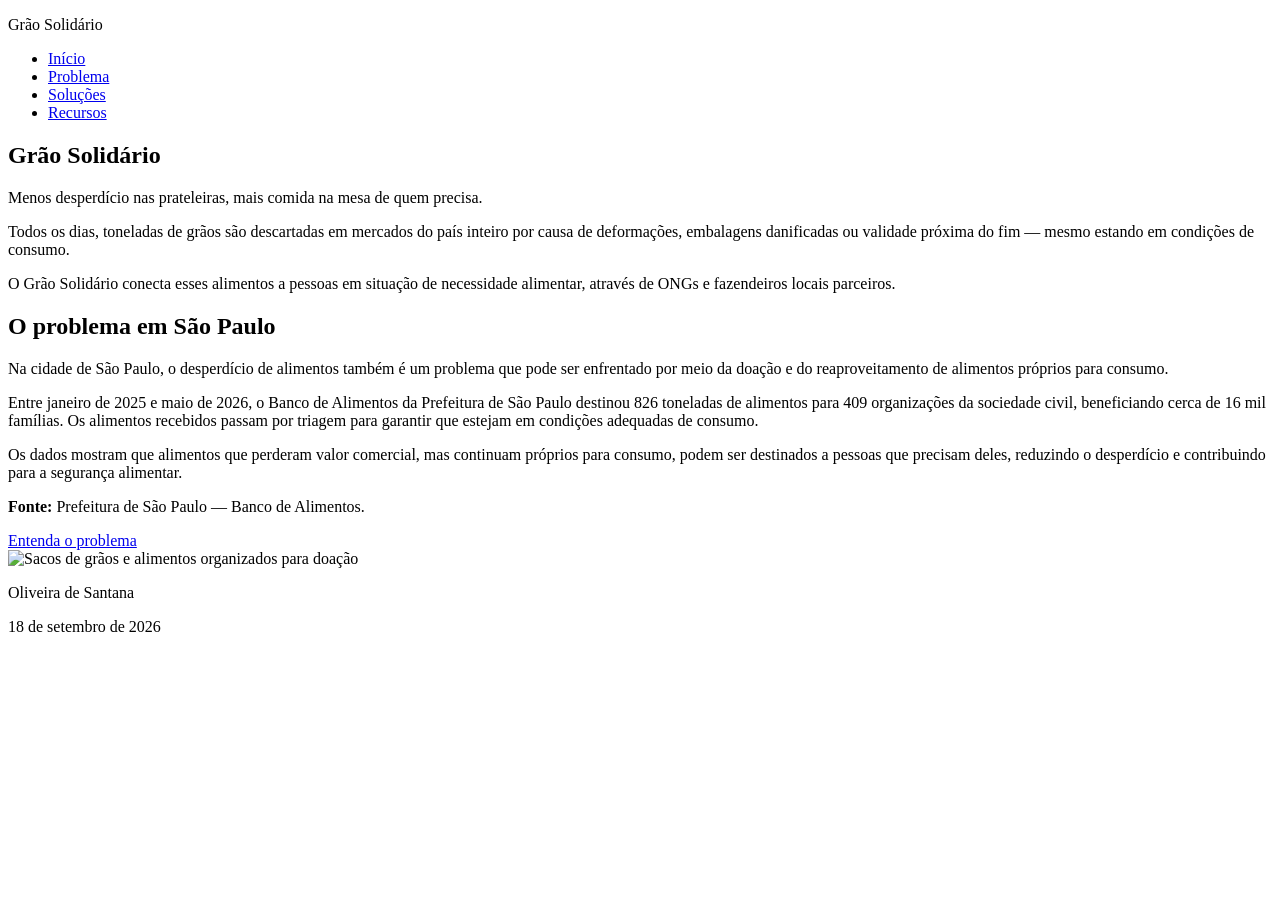
==== index.html @ 4fa3270a "Add files via upload" ====
<!DOCTYPE html>
<html lang="en">
<head>
    <meta charset="UTF-8">
    <meta name="viewport" content="width=device-width, initial-scale=1.0">
    <title>Projeto - I.W</title>
    <link rel="stylesheet" href="css/style.css">
</head>
<body>
    <header class="cabeçalho">
         <div class="cabeçalho-conteudo">
            
            <p class="logo">Grão Solidário</p> 
            <nav class="menu"> 
                <ul class="menu-lista">
                     <li><a href="index.html">Início</a></li>
                      <li><a href="problema.html">Problema</a></li> 
                      <li><a href="solucoes.html">Soluções</a></li> 
                      <li><a href="recursos.html">Recursos</a></li>
                     </ul> 
                    </nav> 
                </div> 
            </header> 
            <main> 
                <section class="secao secao-inicio"> 
                    <div class="inicio-texto"> 
                        <h1>Grão Solidário</h1> 
                        <p class="subtitulo"> Menos desperdício nas prateleiras, mais comida na mesa de quem precisa. </p> 
                        <p> Todos os dias, toneladas de grãos são descartadas em mercados do país inteiro por causa de deformações, embalagens danificadas ou validade próxima do fim — mesmo estando em condições de consumo. </p> 
                        <p> O Grão Solidário conecta esses alimentos a pessoas em situação de necessidade alimentar, através de ONGs e fazendeiros locais parceiros. </p>
                        <div class="dados-sao-paulo">

    <h2>O problema em São Paulo</h2>

    <p>
        Na cidade de São Paulo, o desperdício de alimentos também é um
        problema que pode ser enfrentado por meio da doação e do
        reaproveitamento de alimentos próprios para consumo.
    </p>

    <p>
        Entre janeiro de 2025 e maio de 2026, o Banco de Alimentos da
        Prefeitura de São Paulo destinou 826 toneladas de alimentos para
        409 organizações da sociedade civil, beneficiando cerca de 16 mil
        famílias. Os alimentos recebidos passam por triagem para garantir
        que estejam em condições adequadas de consumo.
    </p>

    <p>
        Os dados mostram que alimentos que perderam valor comercial, mas
        continuam próprios para consumo, podem ser destinados a pessoas
        que precisam deles, reduzindo o desperdício e contribuindo para
        a segurança alimentar.
    </p>

    <p>
        <strong>Fonte:</strong>
        Prefeitura de São Paulo — Banco de Alimentos.
    </p>

</div> 
                        <a href="problema.html" class="botao">Entenda o problema</a> 
                    </div> 
                    <div class="inicio-imagem"> 
                        <img src="img/graos.jpg" alt="Sacos de grãos e alimentos organizados para doação"> 
                    </div> 
                </section> 
            </main> 
            <footer class="rodape"> 
                <p>Oliveira de Santana</p> <p>18 de setembro de 2026</p> 
            </footer> 
        </body>
</html>
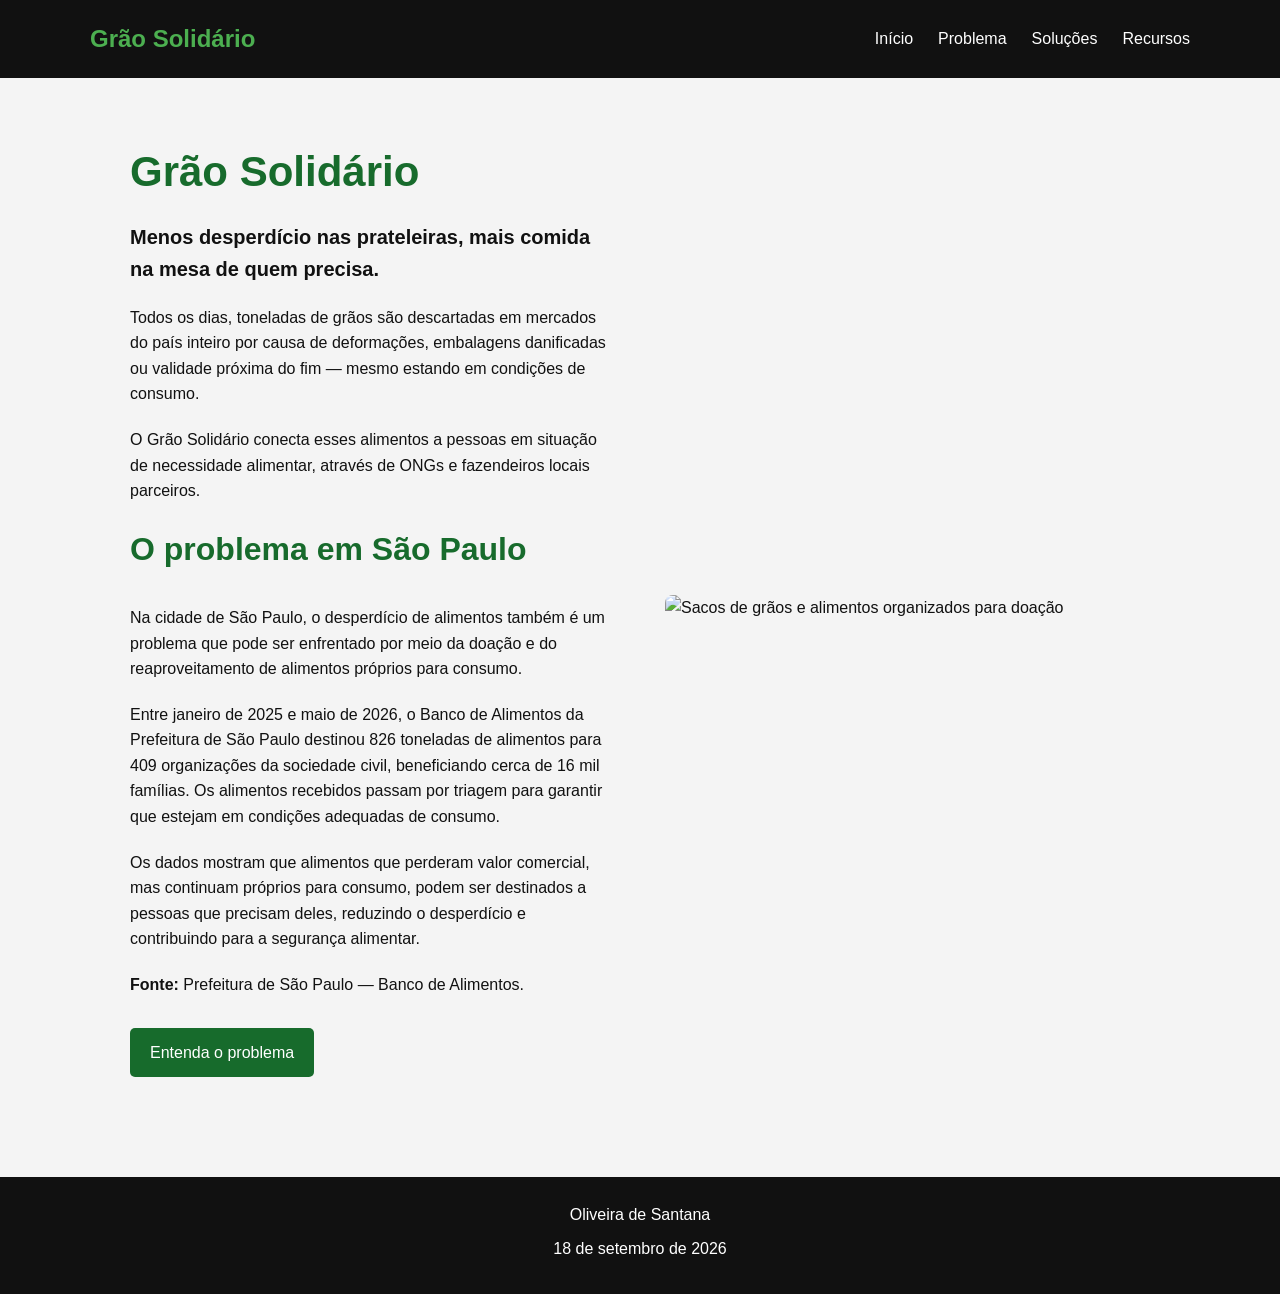
==== commit 5fbe6f4c: "O css não estava funcionando" ====
--- a/index.html
+++ b/index.html
@@ -4,7 +4,7 @@
     <meta charset="UTF-8">
     <meta name="viewport" content="width=device-width, initial-scale=1.0">
     <title>Projeto - I.W</title>
-    <link rel="stylesheet" href="css/style.css">
+    <link rel="stylesheet" href="style.css">
 </head>
 <body>
     <header class="cabeçalho">
@@ -70,4 +70,4 @@
                 <p>Oliveira de Santana</p> <p>18 de setembro de 2026</p> 
             </footer> 
         </body>
-</html>+</html>
--- a/style.css
+++ b/style.css
@@ -0,0 +1,282 @@
+* {
+    margin: 0;
+    padding: 0;
+    box-sizing: border-box;
+}
+
+body {
+    font-family: Arial, sans-serif;
+    background-color: #f4f4f4;
+    color: #111;
+    line-height: 1.6;
+}
+
+.cabeçalho {
+    background-color: #111;
+    padding: 20px 40px;
+}
+
+.cabeçalho-conteudo {
+    display: flex;
+    justify-content: space-between;
+    align-items: center;
+    max-width: 1100px;
+    margin: auto;
+}
+
+.logo {
+    color: #4caf50;
+    font-size: 24px;
+    font-weight: bold;
+}
+
+.menu-lista {
+    display: flex;
+    gap: 25px;
+    list-style: none;
+}
+
+.menu-lista a {
+    color: white;
+    text-decoration: none;
+    transition: 0.3s;
+}
+
+.menu-lista a:hover {
+    color: #4caf50;
+}
+
+.secao {
+    max-width: 1100px;
+    margin: auto;
+    padding: 60px 40px;
+}
+
+.secao-inicio {
+    display: flex;
+    align-items: center;
+    justify-content: space-between;
+    gap: 50px;
+    min-height: 500px;
+}
+
+.inicio-texto {
+    flex: 1;
+}
+
+.inicio-texto h1 {
+    font-size: 42px;
+    color: #176b2c;
+    margin-bottom: 15px;
+}
+
+.subtitulo {
+    font-size: 20px;
+    font-weight: bold;
+    margin-bottom: 20px;
+}
+
+.inicio-texto p {
+    margin-bottom: 20px;
+}
+
+.inicio-imagem {
+    flex: 1;
+}
+
+.inicio-imagem img {
+    width: 100%;
+    max-width: 500px;
+    display: block;
+    border-radius: 8px;
+}
+
+.botao {
+    display: inline-block;
+    background-color: #176b2c;
+    color: white;
+    padding: 12px 20px;
+    text-decoration: none;
+    border-radius: 5px;
+    margin-top: 10px;
+    transition: 0.3s;
+}
+
+.botao:hover {
+    background-color: #0d421b;
+}
+
+h2 {
+    color: #176b2c;
+    font-size: 32px;
+    margin-bottom: 30px;
+}
+
+h3 {
+    margin-bottom: 15px;
+    color: #176b2c;
+}
+
+.problema-conteudo {
+    display: flex;
+    gap: 40px;
+}
+
+.problema-texto,
+.problema-dados {
+    flex: 1;
+}
+
+.problema-texto p {
+    margin-bottom: 20px;
+}
+
+.problema-dados {
+    background-color: white;
+    padding: 25px;
+    border-left: 4px solid #176b2c;
+}
+
+.problema-dados ul {
+    padding-left: 20px;
+}
+
+.problema-dados li {
+    margin-bottom: 12px;
+}
+
+.solucoes-intro {
+    margin-bottom: 30px;
+}
+
+.solucoes-lista {
+    display: flex;
+    flex-wrap: wrap;
+    gap: 20px;
+}
+
+.solucao-item {
+    background-color: white;
+    padding: 25px;
+    flex: 1 1 45%;
+    border-radius: 6px;
+    border: 1px solid #ddd;
+    transition: 0.3s;
+}
+
+.solucao-item:hover {
+    transform: translateY(-4px);
+    border-color: #176b2c;
+}
+
+.recursos-conteudo {
+    display: flex;
+    gap: 25px;
+    flex-wrap: wrap;
+}
+
+.recursos-bloco {
+    background-color: white;
+    padding: 25px;
+    flex: 1 1 30%;
+    border-radius: 6px;
+}
+
+.recursos-bloco ul {
+    padding-left: 20px;
+}
+
+.recursos-bloco li {
+    margin-bottom: 10px;
+}
+
+.recursos-bloco a {
+    color: #176b2c;
+}
+
+.recursos-bloco a:hover {
+    color: #0d421b;
+}
+
+.rodape {
+    background-color: #111;
+    color: white;
+    text-align: center;
+    padding: 25px;
+    margin-top: 40px;
+}
+
+.rodape p {
+    margin-bottom: 8px;
+}
+
+.rodape a {
+    color: #4caf50;
+    text-decoration: none;
+}
+
+.rodape a:hover {
+    color: white;
+    text-decoration: underline;
+}
+}
+
+@media (max-width: 768px) {
+
+    .cabeçalho {
+        padding: 20px;
+    }
+
+    .cabeçalho-conteudo {
+        flex-direction: column;
+        gap: 20px;
+    }
+
+    .menu-lista {
+        flex-wrap: wrap;
+        justify-content: center;
+        gap: 15px;
+    }
+
+    .secao {
+        padding: 40px 20px;
+    }
+
+    .secao-inicio {
+        flex-direction: column;
+        text-align: center;
+    }
+
+    .inicio-texto h1 {
+        font-size: 34px;
+    }
+
+    .inicio-imagem img {
+        margin: auto;
+    }
+
+    .problema-conteudo {
+        flex-direction: column;
+    }
+
+    .solucao-item {
+        flex: 1 1 100%;
+    }
+
+    .recursos-bloco {
+        flex: 1 1 100%;
+    }
+
+    .link-solucao {
+    display: inline-block;
+    margin-top: 15px;
+    color: #176b2c;
+    font-weight: bold;
+    text-decoration: none;
+}
+
+.link-solucao:hover {
+    color: #111;
+    text-decoration: underline;
+}
+}
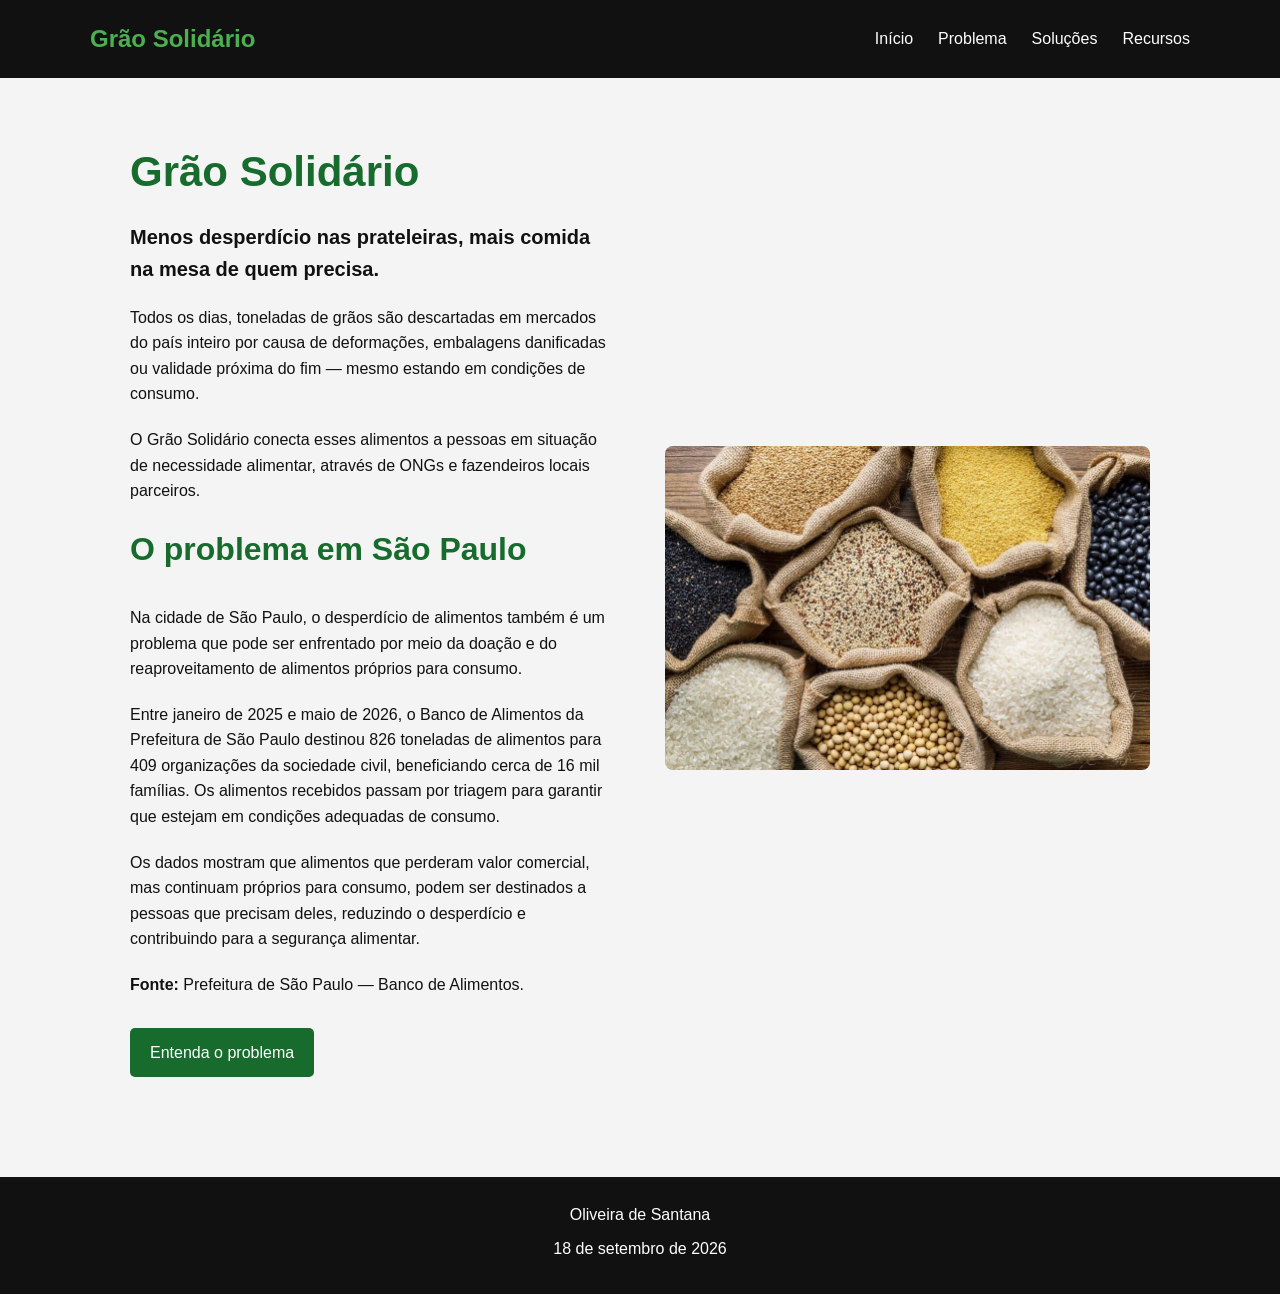
==== commit f5a083ad: "a imagem estava com falha" ====
--- a/index.html
+++ b/index.html
@@ -62,7 +62,7 @@
                         <a href="problema.html" class="botao">Entenda o problema</a> 
                     </div> 
                     <div class="inicio-imagem"> 
-                        <img src="img/graos.jpg" alt="Sacos de grãos e alimentos organizados para doação"> 
+                        <img src="graos.jpg" alt="Sacos de grãos e alimentos organizados para doação"> 
                     </div> 
                 </section> 
             </main> 
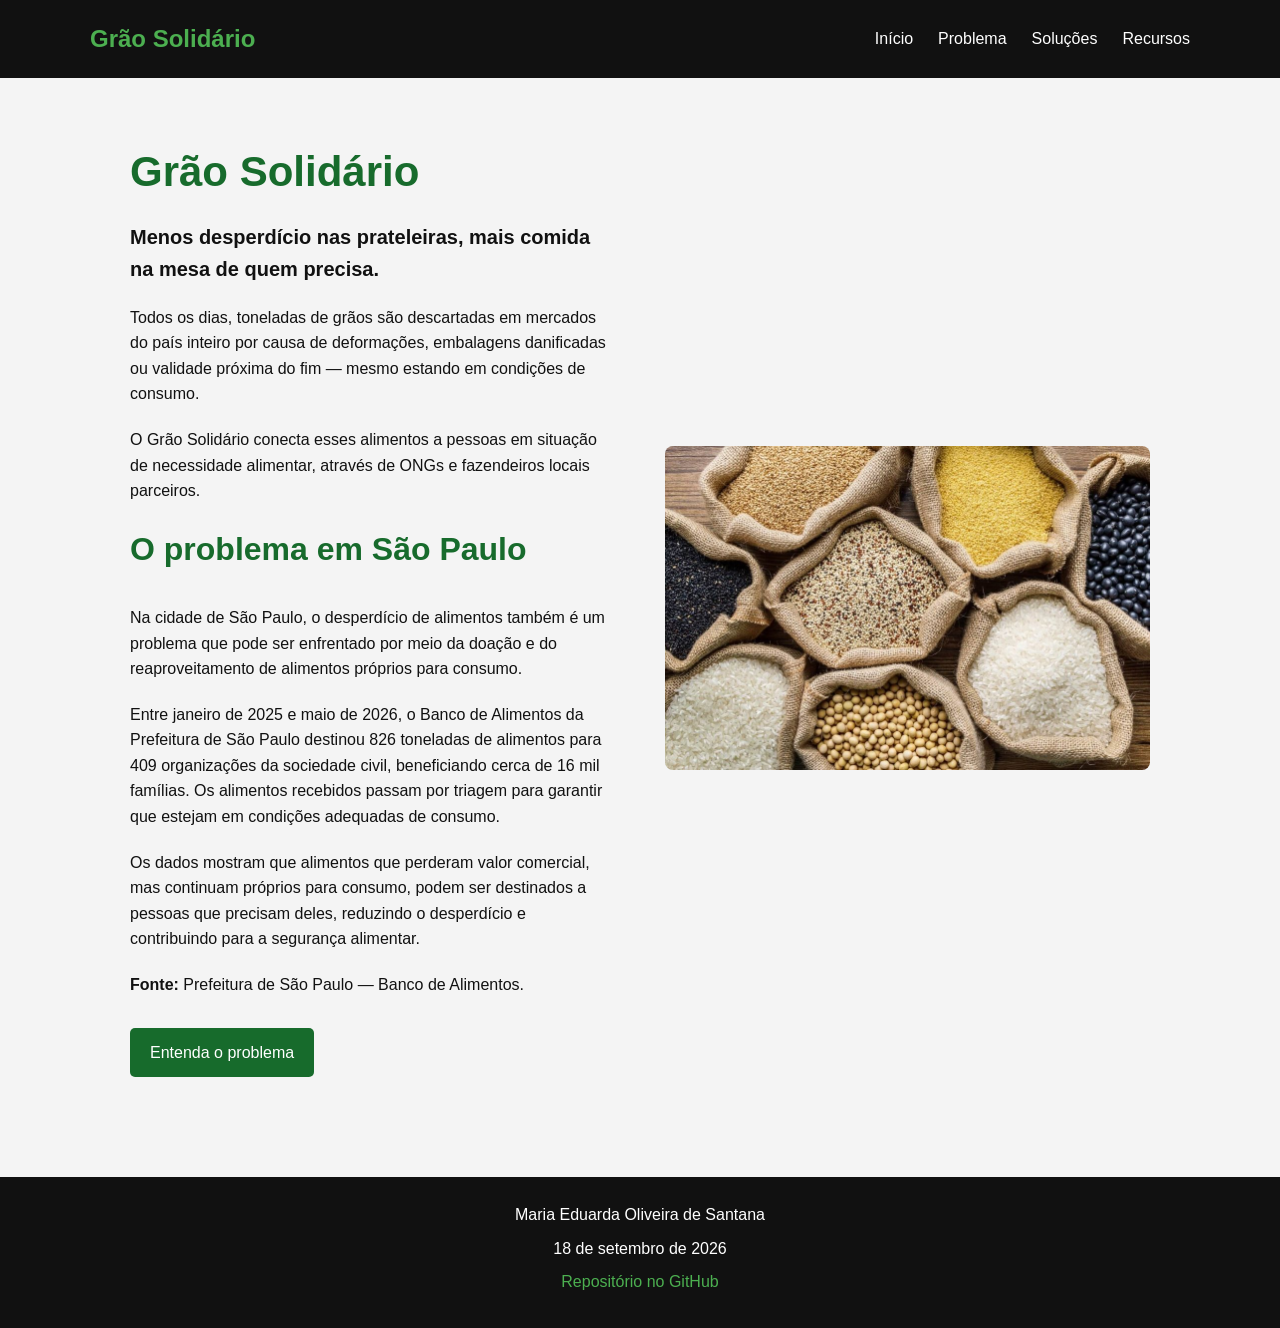
==== commit 6723a967: "adicionei o repositório Updated footer with author name and GitHub link." ====
--- a/index.html
+++ b/index.html
@@ -66,8 +66,16 @@
                     </div> 
                 </section> 
             </main> 
-            <footer class="rodape"> 
-                <p>Oliveira de Santana</p> <p>18 de setembro de 2026</p> 
-            </footer> 
+         <footer class="rodape">
+    <p>Maria Eduarda Oliveira de Santana</p>
+    <p>18 de setembro de 2026</p>
+    <p>
+        <a href="https://github.com/santanaoliveiramari2004-web/Grao-Solidario"
+           target="_blank"
+           rel="noopener">
+            Repositório no GitHub
+        </a>
+    </p>
+</footer>
         </body>
 </html>
